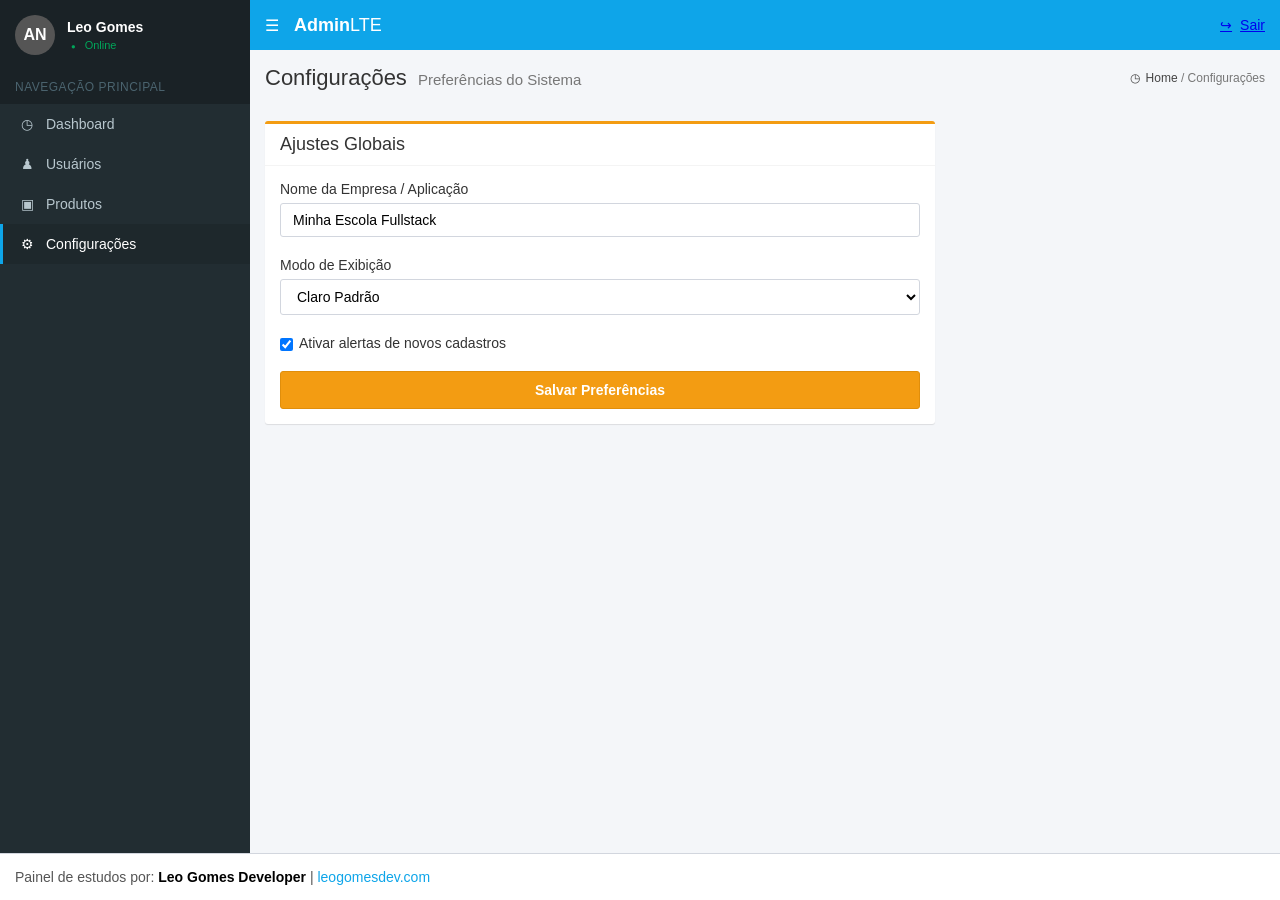
==== pages/configuracoes/configuracoes.html @ c61954df "first commit" ====
<!doctype html>
<html lang="pt-BR">
  <head>
    <meta charset="UTF-8" />
    <meta name="viewport" content="width=device-width, initial-scale=1.0" />
    <title>Configurações | Escola Fullstack JavaScript</title>
    <link rel="stylesheet" href="../../styles/dashboard-base.css" />
    <link rel="stylesheet" href="configuracoes.css" />
  </head>
  <body>
    <div class="dashboard-container">
      <aside class="sidebar">
        <div class="profile-section">
          <div class="avatar">AN</div>
          <div class="profile-info">
            <h4>Leo Gomes</h4>
            <span class="status-online"
              ><i class="fa-solid fa-circle"></i> Online</span
            >
          </div>
        </div>
        <nav class="menu">
          <p class="menu-title">NAVEGAÇÃO PRINCIPAL</p>
          <a href="../dashboard/dashboard.html" class="menu-item"
            ><i class="fa-solid fa-gauge"></i> Dashboard</a
          >
          <a href="../usuarios/usuarios.html" class="menu-item"
            ><i class="fa-solid fa-users"></i> Usuários</a
          >
          <a href="../produtos/produtos.html" class="menu-item"
            ><i class="fa-solid fa-box"></i> Produtos</a
          >
          <a
            href="configuracoes.html"
            class="menu-item active"
            aria-current="page"
            ><i class="fa-solid fa-gear"></i> Configurações</a
          >
        </nav>
      </aside>

      <main class="main-content">
        <header class="topbar">
          <div class="topbar-left">
            <button class="toggle-btn" type="button" aria-label="Alternar menu">
              ☰
            </button>
            <span><b>Admin</b>LTE</span>
          </div>
          <div>
            <a href="../../index.html" id="logout-btn" class="logout-link"
              ><i class="fa-solid fa-sign-out-alt"></i> Sair</a
            >
          </div>
        </header>

        <div class="content-header">
          <h1>Configurações <small>Preferências do Sistema</small></h1>
          <div class="breadcrumb">
            <span><i class="fa-solid fa-gauge"></i> Home</span> / Configurações
          </div>
        </div>

        <div class="config-container">
          <section class="box border-top-orange">
            <div class="box-header"><h3>Ajustes Globais</h3></div>
            <form id="config-form" class="box-body">
              <div class="form-group">
                <label for="config-app-name">Nome da Empresa / Aplicação</label>
                <input
                  type="text"
                  id="config-app-name"
                  value="Minha Escola Fullstack"
                />
              </div>
              <div class="form-group">
                <label for="config-theme">Modo de Exibição</label>
                <select id="config-theme">
                  <option value="light">Claro Padrão</option>
                  <option value="dark">Modo Noturno Escuro</option>
                </select>
              </div>
              <div class="form-group">
                <label
                  ><input type="checkbox" id="config-notifications" checked />
                  Ativar alertas de novos cadastros</label
                >
              </div>
              <button type="submit" class="btn-submit bg-orange">
                Salvar Preferências
              </button>
            </form>
          </section>
        </div>
      </main>
    </div>

    <footer class="professor-footer">
      <p>
        Painel de estudos por: <strong>Leo Gomes Developer</strong> |
        <a href="https://leogomesdev.com" target="_blank">leogomesdev.com</a>
      </p>
    </footer>
    <script src="../../scripts/configuracoes.js" defer></script>
  </body>
</html>
---- styles/dashboard-base.css ----
/* ==========================================================================
   AdminLTE - ARQUIVO BASE DO PAINEL GLOBAL (`styles/dashboard-base.css`)
   ========================================================================== */

/* Definições de Cores e Estilos Globais do Tema */
:root {
  --bg-primary: #f4f6f9;
  --bg-sidebar: #222d32; /* Azul escuro clássico do AdminLTE */
  --bg-sidebar-hover: #1e282c;
  --bg-profile: #1a2226;
  --color-blue: #0ea5e9;
  --color-green: #00a65a; /* Verde Success */
  --text-main: #333333;
  --text-muted: #777777;
  --border-color: #d2d6de;
}

/* Reset Geral do Documento */
* {
  margin: 0;
  padding: 0;
  box-sizing: border-box;
  font-family: "Helvetica Neue", Helvetica, Arial, sans-serif;
}

body {
  background-color: var(--bg-primary);
  color: var(--text-main);
  display: flex;
  flex-direction: column;
  min-height: 100vh;
}

/* Container Estrutural (Sidebar + Conteúdo Principal) */
.dashboard-container {
  display: flex;
  flex: 1;
}

/* ==========================================================================
   BARRA LATERAL (SIDEBAR)
   ========================================================================== */
.sidebar {
  width: 250px;
  flex: 0 0 250px;
  background-color: var(--bg-sidebar);
  color: #b8c7ce;
  display: flex;
  flex-direction: column;
}
.sidebar.is-collapsed { display: none; }

/* Seção de Perfil do Usuário Logado */
.profile-section {
  display: flex;
  align-items: center;
  gap: 12px;
  padding: 15px;
  background-color: var(--bg-profile);
}

.avatar {
  width: 40px;
  height: 40px;
  background-color: #555555;
  border-radius: 50%;
  display: flex;
  align-items: center;
  justify-content: center;
  font-weight: bold;
  color: #ffffff;
}

.profile-info h4 {
  font-size: 14px;
  color: #ffffff;
  font-weight: 600;
}

.status-online {
  font-size: 11px;
  color: var(--color-green);
  display: flex;
  align-items: center;
  gap: 5px;
  margin-top: 4px;
}

/* Links de Navegação do Menu */
.menu {
  display: flex;
  flex-direction: column;
}

.menu-title {
  font-size: 12px;
  text-transform: uppercase;
  color: #4b646f;
  background-color: var(--bg-profile);
  padding: 10px 15px;
  letter-spacing: 0.5px;
}

.menu-item {
  display: flex;
  align-items: center;
  gap: 10px;
  color: #b8c7ce;
  text-decoration: none;
  padding: 12px 15px;
  font-size: 14px;
  transition: all 0.2s ease;
  border-left: 3px solid transparent;
}

.menu-item i { width: 18px; text-align: center; }
.fa-solid { display: inline-block; min-width: 1.15em; font-style: normal; text-align: center; }
.fa-circle::before { content: "●"; font-size: .7em; }
.fa-users::before { content: "♟"; }
.fa-box::before { content: "▣"; }
.fa-gear::before { content: "⚙"; }
.fa-sign-out-alt::before { content: "↪"; }
.fa-gauge::before { content: "◷"; }
.fa-user-plus::before { content: "+"; }
.fa-chart-pie::before { content: "◕"; }
.fa-pen::before { content: "✎"; }
.fa-trash::before { content: "×"; }
.menu-item:hover {
  background-color: var(--bg-sidebar-hover);
  color: #ffffff;
}

/* Estado Ativo do Menu Lateral */
.menu-item.active {
  background-color: var(--bg-sidebar-hover);
  color: #ffffff;
  border-left-color: var(--color-blue);
}

/* ==========================================================================
   ÁREA PRINCIPAL DE CONTEÚDO (MAIN CONTENT)
   ========================================================================== */
.main-content {
  flex: 1;
  min-width: 0;
  display: flex;
  flex-direction: column;
}

/* Barra Superior (Topbar) */
.topbar {
  background-color: var(--color-blue);
  height: 50px;
  display: flex;
  align-items: center;
  justify-content: space-between;
  padding: 0 15px;
  color: #ffffff;
}

.topbar-left {
  display: flex;
  align-items: center;
  gap: 15px;
  font-size: 18px;
}

.topbar-left b {
  font-weight: 700;
}

.toggle-btn {
  background: none;
  border: none;
  font-size: 16px;
  cursor: pointer;
  color: #ffffff;
}
.toggle-btn:hover { background: rgba(255,255,255,.12); }

#logout-btn {
  font-size: 14px;
  display: flex;
  align-items: center;
  gap: 6px;
  transition: opacity 0.2s;
}

#logout-btn:hover {
  opacity: 0.8;
}

/* Cabeçalho da Página Interna (Títulos e Caminhos) */
.content-header {
  padding: 15px;
  display: flex;
  justify-content: space-between;
  align-items: center;
}

.content-header h1 {
  font-size: 22px;
  font-weight: 300;
}

.content-header h1 small {
  font-size: 15px;
  color: var(--text-muted);
  font-weight: 400;
  margin-left: 5px;
}

.breadcrumb {
  font-size: 12px;
  color: var(--text-muted);
}

.breadcrumb span {
  color: #444444;
}

/* ==========================================================================
   RODAPÉ UNIFICADO (FOOTER)
   ========================================================================== */
.professor-footer {
  background-color: #ffffff;
  color: #555555;
  text-align: left;
  padding: 15px;
  margin-top: auto;
  border-top: 1px solid var(--border-color);
  font-size: 14px;
}

.professor-footer strong {
  color: #000000;
}

.professor-footer a {
  color: var(--color-blue);
  text-decoration: none;
}

.professor-footer a:hover {
  text-decoration: underline;
}

/* Responsividade de Tela do Painel */
@media (max-width: 768px) {
  .dashboard-container {
    flex-direction: column;
  }
  .sidebar {
    width: 100%;
    flex-basis: auto;
  }
  .profile-section { padding: 10px 15px; }
  .menu { display: grid; grid-template-columns: repeat(2, minmax(0, 1fr)); }
  .menu-title { grid-column: 1 / -1; }
  .topbar { min-height: 54px; height: auto; }
  .professor-footer { line-height: 1.6; }
  .content-header {
    flex-direction: column;
    align-items: flex-start;
    gap: 8px;
  }
}
@media (max-width: 480px) {
  .menu { grid-template-columns: 1fr; }
  .topbar-left { gap: 8px; font-size: 16px; }
  .content-header h1 { font-size: 20px; }
  .content-header h1 small { display: block; margin: 4px 0 0; }
}
@media (prefers-reduced-motion: reduce) {
  *, *::before, *::after { transition-duration: .01ms !important; }
}
---- pages/configuracoes/configuracoes.css ----
/* ==========================================================================
   AdminLTE - PREFERÊNCIAS DO SISTEMA (`configuracoes.css`)
   ========================================================================== */

/* Container Centralizado para Ajustes */
.config-container {
  padding: 15px;
  max-width: 700px;
  width: min(100%, 700px);
}

/* Estrutura do Painel (Box clássico do AdminLTE) */
.box {
  background: #ffffff;
  border-radius: 3px;
  margin-bottom: 20px;
  border-top: 3px solid #d2d6de;
  box-shadow: 0 1px 1px rgba(0, 0, 0, 0.1);
}

/* Modificador de cor para o topo do box - Tema Laranja (Ajustes/Warning) */
.box.border-top-orange {
  border-top-color: #f39c12;
}

.box-header {
  padding: 10px 15px;
  border-bottom: 1px solid #f4f4f4;
}

.box-header h3 {
  font-size: 18px;
  font-weight: 400;
  margin: 0;
}

.box-body {
  padding: 15px;
}

/* Elementos de Formulário */
.form-group {
  margin-bottom: 20px;
}

.form-group label {
  display: block;
  margin-bottom: 6px;
  font-size: 14px;
  font-weight: 500;
  color: #333333;
}

/* Inputs de Texto e Elementos Select */
.form-group input[type="text"],
.form-group select {
  width: 100%;
  padding: 8px 12px;
  border: 1px solid #d2d6de;
  border-radius: 3px;
  outline: none;
  font-size: 14px;
  background-color: #ffffff;
  transition: border-color 0.2s;
}

.form-group input[type="text"]:focus,
.form-group select:focus {
  border-color: #f39c12;
}

/* Customização de Checkbox simples */
.form-group input[type="checkbox"] {
  margin-right: 6px;
  transform: translateY(1px);
  cursor: pointer;
}

/* Alinhamento do rótulo inline do checkbox */
.form-group label:has(input[type="checkbox"]) {
  display: flex;
  align-items: center;
  font-weight: 400;
  cursor: pointer;
}

/* Componente de Envio (Botão) */
.btn-submit {
  width: 100%;
  color: #ffffff;
  border: none;
  padding: 10px 15px;
  cursor: pointer;
  border-radius: 3px;
  font-weight: 600;
  font-size: 14px;
  transition: background-color 0.2s;
}

.btn-submit.bg-orange {
  background-color: #f39c12;
  border: 1px solid #e08e0b;
}

.btn-submit.bg-orange:hover {
  background-color: #e08e0b;
}
:focus-visible { outline: 3px solid #0284c7; outline-offset: 2px; }
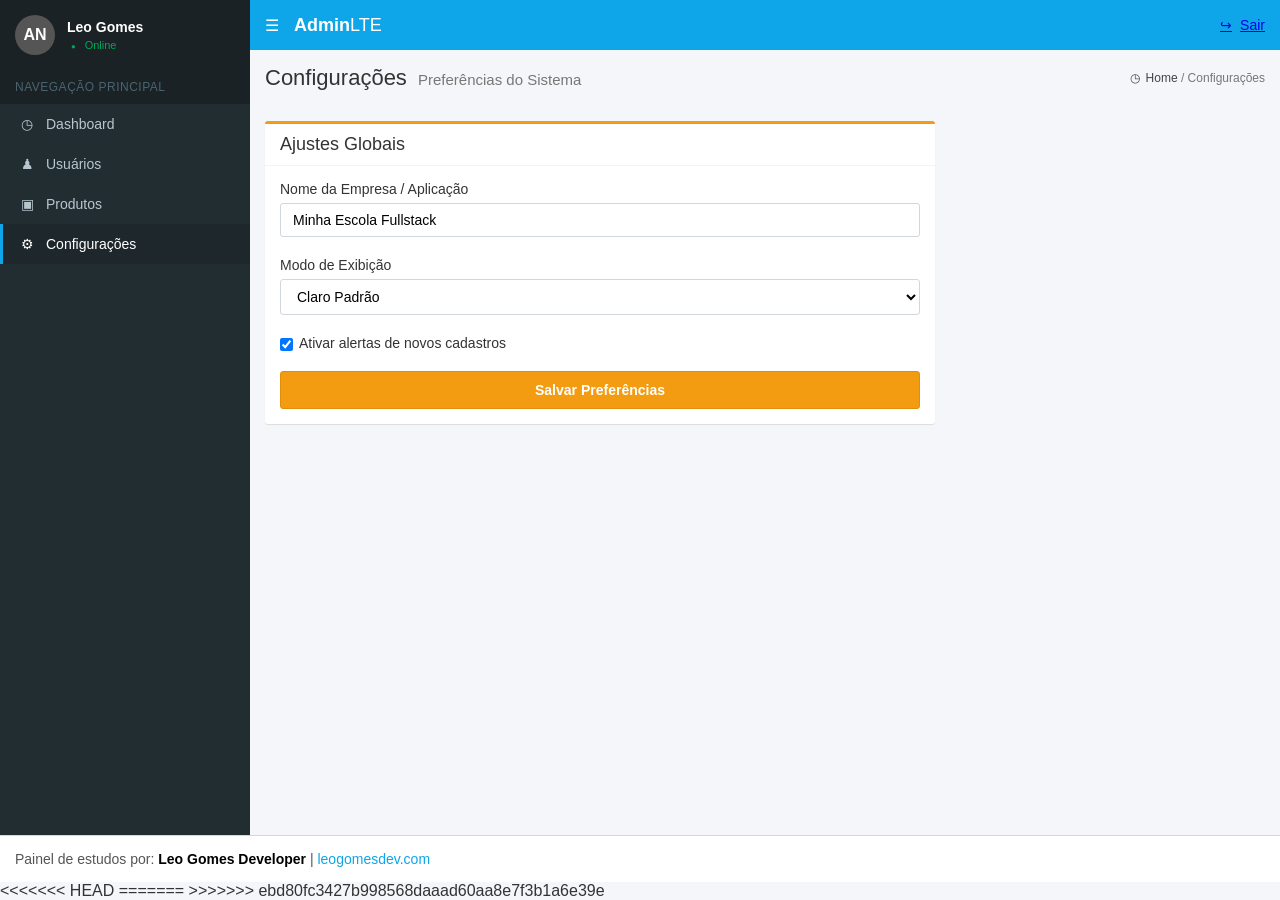
==== commit 587c5cad: "Merge branch 'main' of https://github.com/leo-gomes-dev/template-admin-sistema" ====
--- a/pages/configuracoes/configuracoes.html
+++ b/pages/configuracoes/configuracoes.html
@@ -101,6 +101,10 @@
         <a href="https://leogomesdev.com" target="_blank">leogomesdev.com</a>
       </p>
     </footer>
+<<<<<<< HEAD
     <script src="../../scripts/configuracoes.js" defer></script>
+=======
+    <script src="../../scripts/main.js" defer></script>
+>>>>>>> ebd80fc3427b998568daaad60aa8e7f3b1a6e39e
   </body>
 </html>
